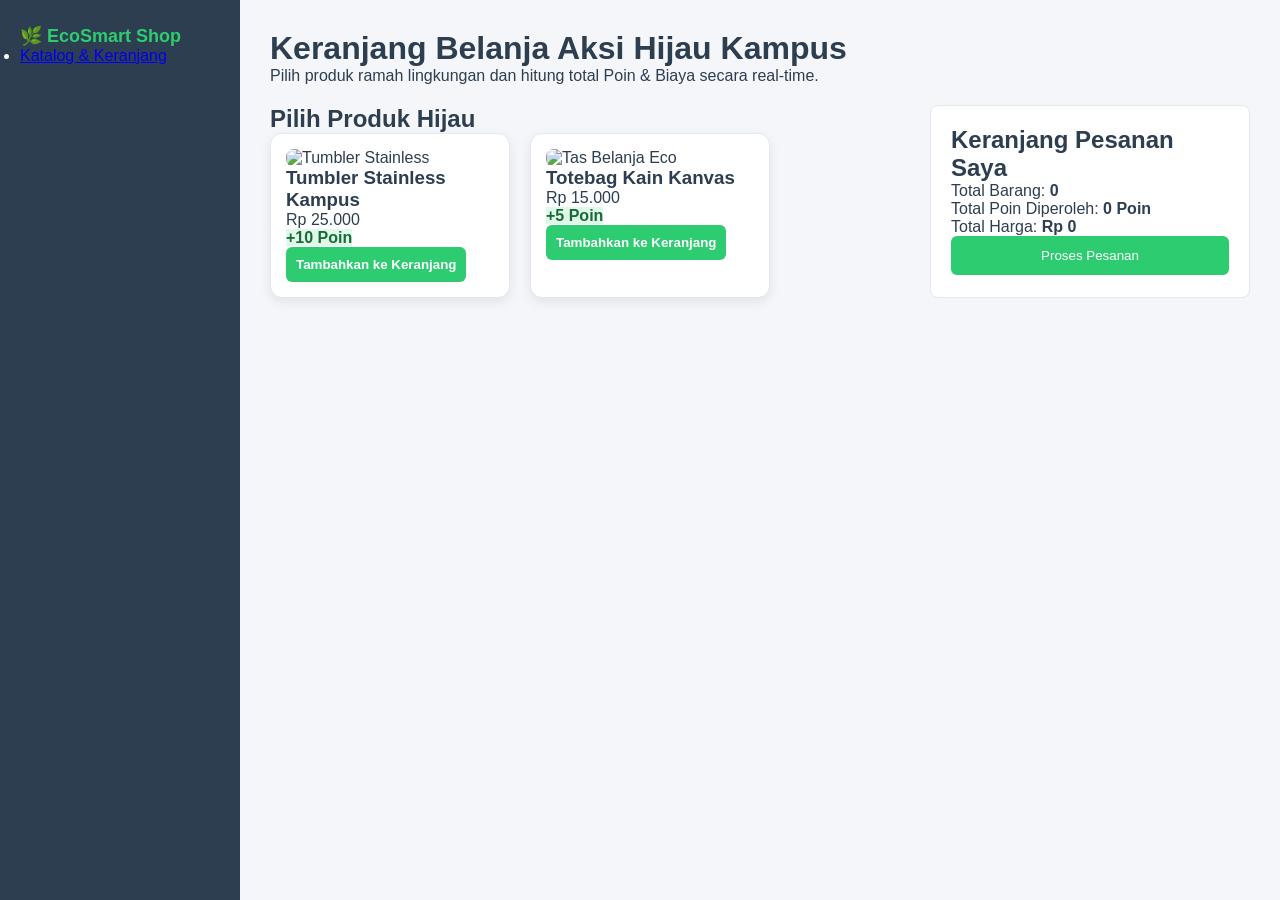
==== hack2/index.html @ bc0cd467 "hack" ====
<!DOCTYPE html>
<html lang="id">
<head>
    <meta charset="UTF-8">
    <meta name="viewport" content="width=device-width, initial-scale=1.0">
    <title>EcoSmart Cart - Hackathon Practice</title>
    <link rel="stylesheet" href="style.css">
    <!-- HIDDEN CODE DETECTOR: DO NOT REMOVE THIS SCRIPT/TAG -->
    <meta name="system-integrity-check" content="TOKEN-HACKATHON-ECOSMART-2026-OK">
</head>
<body data-integrity="VALIDATED-HOST">

    <div class="dashboard-grid">
        <!-- Sidebar Navigation -->
        <aside class="sidebar" data-component="sidebar-lock">
            <div class="logo">🌿 EcoSmart Shop</div>
            <ul class="nav-menu">
                <li><a href="#" class="nav-link active">Katalog & Keranjang</a></li>
            </ul>
        </aside>

        <!-- Main Content Area -->
        <main class="main-content">
            <header class="page-header">
                <h1>Keranjang Belanja Aksi Hijau Kampus</h1>
                <p>Pilih produk ramah lingkungan dan hitung total Poin & Biaya secara real-time.</p>
            </header>

            <div class="shop-container">
                <!-- Section 1: Katalog Produk -->
                <section class="catalog-section">
                    <h2>Pilih Produk Hijau</h2>
                    <div class="product-grid">
                        
                        <!-- Produk 1 -->
                        <div class="product-card" data-product-id="p1" data-price="25000" data-poin="10">
                            <!-- HIDDEN CODE: JANGNA HAPUS IMAGE TAG DAN ATRIBUT DATA-IMG-TRACK -->
                            <img src="https://picsum.photos/id/30/300/200" alt="Tumbler Stainless" class="product-img" data-img-track="P1-IMG">
                            <div class="product-info">
                                <h3>Tumbler Stainless Kampus</h3>
                                <p class="price">Rp 25.000</p>
                                <span class="poin-badge">+10 Poin</span>
                                <!-- TOMBOL YANG AKAN DIHIAS & DIHUBUNGKAN JS -->
                                <button class="btn-add-cart" data-action="add-cart">Tambahkan ke Keranjang</button>
                            </div>
                        </div>

                        <!-- Produk 2 -->
                        <div class="product-card" data-product-id="p2" data-price="15000" data-poin="5">
                            <img src="https://picsum.photos/id/1060/300/200" alt="Tas Belanja Eco" class="product-img" data-img-track="P2-IMG">
                            <div class="product-info">
                                <h3>Totebag Kain Kanvas</h3>
                                <p class="price">Rp 15.000</p>
                                <span class="poin-badge">+5 Poin</span>
                                <button class="btn-add-cart" data-action="add-cart">Tambahkan ke Keranjang</button>
                            </div>
                        </div>

                    </div>
                </section>

                <!-- Section 2: Keranjang Pesanan (Cart Summary) -->
                <section class="cart-section">
                    <h2>Keranjang Pesanan Saya</h2>
                    
                    <ul id="cart-list" class="cart-list" data-integrity-list="STRICT">
                        <!-- Item keranjang akan dirender di sini via JS -->
                    </ul>

                    <div class="cart-summary">
                        <div class="summary-row">
                            <span>Total Barang:</span>
                            <strong id="total-items">0</strong>
                        </div>
                        <div class="summary-row">
                            <span>Total Poin Diperoleh:</span>
                            <strong id="total-poin" class="text-green">0 Poin</strong>
                        </div>
                        <div class="summary-row">
                            <span>Total Harga:</span>
                            <strong id="total-price">Rp 0</strong>
                        </div>
                        <button id="btn-checkout" class="btn-checkout">Proses Pesanan</button>
                    </div>
                </section>
            </div>
        </main>
    </div>

    <!-- HIDDEN CODE SCRIPT: SISTEM DETEKSI KODE HILANG -->
    <script>
        document.addEventListener("DOMContentLoaded", () => {
            const metaCheck = document.querySelector('meta[name="system-integrity-check"]');
            const imgCheck = document.querySelectorAll('[data-img-track]');
            const integrityList = document.querySelector('[data-integrity-list]');
            
            if (!metaCheck || imgCheck.length < 2 || !integrityList) {
                document.body.innerHTML = "<h1 style='color:red; text-align:center; padding:50px;'>🚨 ERROR DETEKSI INTEGRITAS: Hidden Code / Gambar Hilang! Anda terdeteksi melakukan Ctrl+A Ctrl+V total. Kembalikan struktur awal!</h1>";
            }
        });
    </script>
    <script src="script.js" defer></script>
</body>
</html>
---- hack2/style.css ----
* { box-sizing: border-box; margin: 0; padding: 0; font-family: 'Segoe UI', Tahoma, Geneva, Verdana, sans-serif; }

:root {
    --primary: #2ecc71;
    --dark-bg: #2c3e50;
    --light-bg: #f4f6f9;
    --card-bg: #ffffff;
    --text-color: #2c3e50;
    --danger: #e74c3c;
    --border: #e2e8f0;
}

body { background-color: var(--light-bg); color: var(--text-color); }

.dashboard-grid {
    display: grid;
    grid-template-columns: 240px 1fr;
    min-height: 100vh;
}

.sidebar { background-color: var(--dark-bg); color: white; padding: 25px 20px; }
.sidebar .logo { font-size: 18px; font-weight: bold; color: var(--primary); }
.main-content { padding: 30px; }

.shop-container {
    display: grid;
    grid-template-columns: 2fr 1fr;
    gap: 20px;
    margin-top: 20px;
}

.product-grid {
    display: flex;
    gap: 20px;
    flex-wrap: wrap;
}

.product-card {
    background: var(--card-bg);
    border: 1px solid var(--border);
    border-radius: 8px;
    width: 240px;
    padding: 15px;
}

.cart-section {
    background: var(--card-bg);
    padding: 20px;
    border-radius: 8px;
    border: 1px solid var(--border);
}

@media (max-width: 768px) {
    .dashboard-grid { grid-template-columns: 1fr; }
    .sidebar { display: none; }
    .shop-container { grid-template-columns: 1fr; }
}

.product-card {
    border-radius: 12px;
    box-shadow: 0 4px 12px rgba(0, 0, 0, 0.08);
    transition: transform 0.3s ease, box-shadow 0.3s ease;
}

.product-card:hover {
    transform: translateY(-5px);
    box-shadow: 0 8px 20px rgba(0, 0, 0, 0.12);
}

.product-img {
    width: 100%;
    height: 150px;
    object-fit: cover;
    border-radius: 8px;
    transition: transform 0.3s ease;
}

.product-img:hover {
    transform: scale(1.03);
}

.poin-badge {
    background: rgba(46, 204, 113, 0.15);
    color: #176b38;
    font-weight: 700;
}

.btn-add-cart {
    padding: 10px;
    border: none;
    border-radius: 6px;
    background: #2ecc71;
    color: #fff;
    font-weight: 700;
    cursor: pointer;
    transition: background-color 0.3s ease;
}

.btn-add-cart:hover {
    background: #27ae60;
}

.btn-checkout {
    width: 100%;
    padding: 12px;
    border: none;
    border-radius: 6px;
    background: #2ecc71;
    color: #fff;
    cursor: pointer;
    transition: box-shadow 0.3s ease;
}

.btn-checkout:hover {
    box-shadow: 0 4px 12px rgba(0, 0, 0, 0.2);
}

.btn-remove-item {
    padding: 5px 8px;
    border: none;
    border-radius: 4px;
    background: #e74c3c;
    color: #fff;
    font-size: 12px;
    cursor: pointer;
}
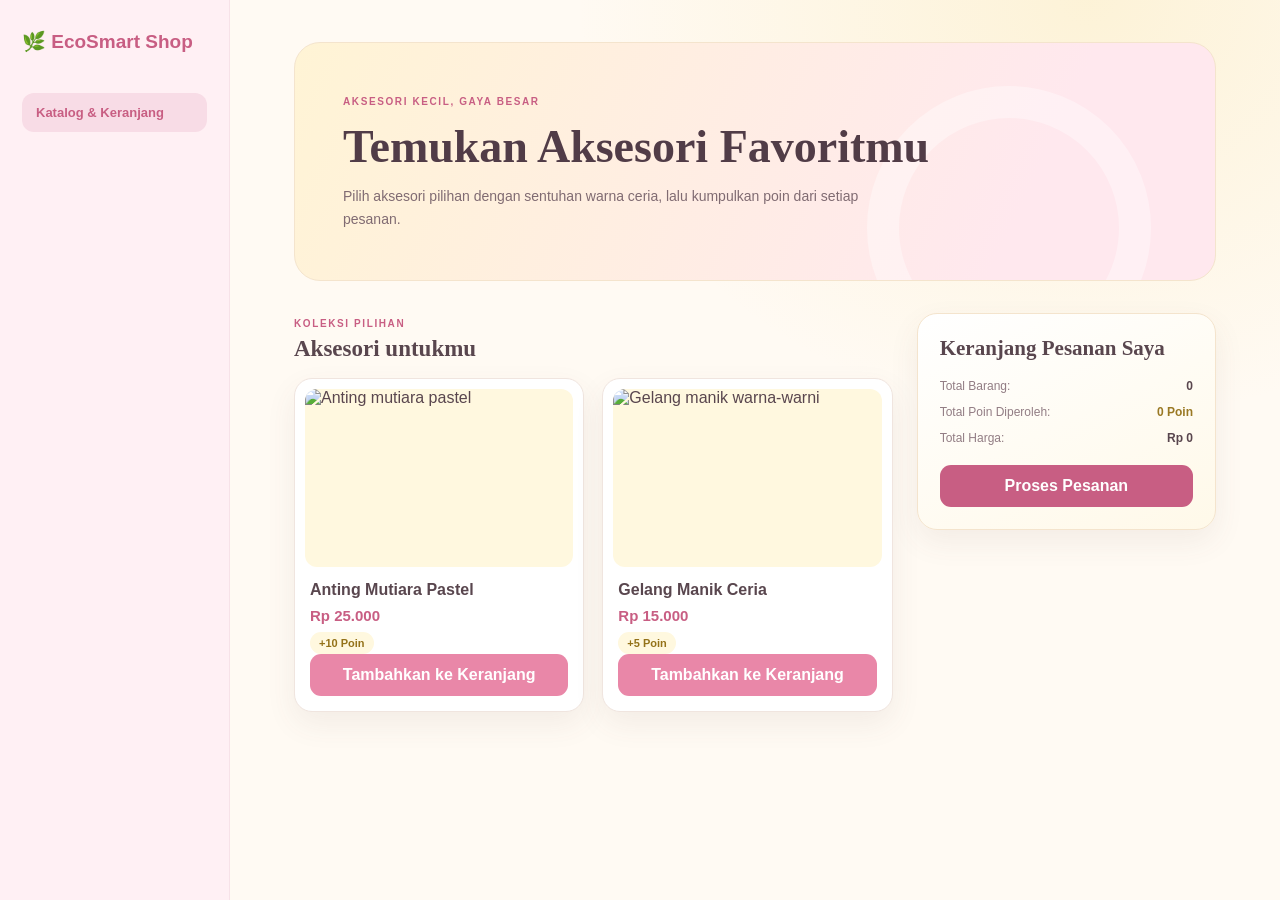
==== commit c76c9c26: "hack" ====
--- a/hack2/index.html
+++ b/hack2/index.html
@@ -3,7 +3,7 @@
 <head>
     <meta charset="UTF-8">
     <meta name="viewport" content="width=device-width, initial-scale=1.0">
-    <title>EcoSmart Cart - Hackathon Practice</title>
+    <title>EcoSmart Accessories - Toko Aksesori Ramah Lingkungan</title>
     <link rel="stylesheet" href="style.css">
     <!-- HIDDEN CODE DETECTOR: DO NOT REMOVE THIS SCRIPT/TAG -->
     <meta name="system-integrity-check" content="TOKEN-HACKATHON-ECOSMART-2026-OK">
@@ -22,22 +22,26 @@
         <!-- Main Content Area -->
         <main class="main-content">
             <header class="page-header">
-                <h1>Keranjang Belanja Aksi Hijau Kampus</h1>
-                <p>Pilih produk ramah lingkungan dan hitung total Poin & Biaya secara real-time.</p>
+                <span class="header-tag">AKSESORI KECIL, GAYA BESAR</span>
+                <h1>Temukan Aksesori Favoritmu</h1>
+                <p>Pilih aksesori pilihan dengan sentuhan warna ceria, lalu kumpulkan poin dari setiap pesanan.</p>
             </header>
 
             <div class="shop-container">
                 <!-- Section 1: Katalog Produk -->
                 <section class="catalog-section">
-                    <h2>Pilih Produk Hijau</h2>
+                    <div class="section-title">
+                        <span class="section-kicker">KOLEKSI PILIHAN</span>
+                        <h2>Aksesori untukmu</h2>
+                    </div>
                     <div class="product-grid">
                         
-                        <!-- Produk 1 -->
+                        <!-- Aksesori 1 -->
                         <div class="product-card" data-product-id="p1" data-price="25000" data-poin="10">
                             <!-- HIDDEN CODE: JANGNA HAPUS IMAGE TAG DAN ATRIBUT DATA-IMG-TRACK -->
-                            <img src="https://picsum.photos/id/30/300/200" alt="Tumbler Stainless" class="product-img" data-img-track="P1-IMG">
+                            <img src="https://images.unsplash.com/photo-1617038220319-276d3cfab638?auto=format&amp;fit=crop&amp;w=700&amp;q=85" alt="Anting mutiara pastel" class="product-img" data-img-track="P1-IMG">
                             <div class="product-info">
-                                <h3>Tumbler Stainless Kampus</h3>
+                                <h3>Anting Mutiara Pastel</h3>
                                 <p class="price">Rp 25.000</p>
                                 <span class="poin-badge">+10 Poin</span>
                                 <!-- TOMBOL YANG AKAN DIHIAS & DIHUBUNGKAN JS -->
@@ -45,11 +49,11 @@
                             </div>
                         </div>
 
-                        <!-- Produk 2 -->
+                        <!-- Aksesori 2 -->
                         <div class="product-card" data-product-id="p2" data-price="15000" data-poin="5">
-                            <img src="https://picsum.photos/id/1060/300/200" alt="Tas Belanja Eco" class="product-img" data-img-track="P2-IMG">
+                            <img src="https://images.unsplash.com/photo-1611652022419-a9419f74343d?auto=format&amp;fit=crop&amp;w=700&amp;q=85" alt="Gelang manik warna-warni" class="product-img" data-img-track="P2-IMG">
                             <div class="product-info">
-                                <h3>Totebag Kain Kanvas</h3>
+                                <h3>Gelang Manik Ceria</h3>
                                 <p class="price">Rp 15.000</p>
                                 <span class="poin-badge">+5 Poin</span>
                                 <button class="btn-add-cart" data-action="add-cart">Tambahkan ke Keranjang</button>
@@ -87,6 +91,39 @@
         </main>
     </div>
 
+    <dialog id="receipt-dialog" class="receipt-dialog" aria-labelledby="receipt-title">
+        <div class="receipt">
+            <div class="receipt-top">
+                <span class="receipt-sparkle" aria-hidden="true">✦</span>
+                <p class="receipt-kicker">PESANAN BERHASIL</p>
+                <h2 id="receipt-title">Struk Belanja</h2>
+                <p class="receipt-thanks">Terima kasih sudah berbelanja!</p>
+            </div>
+            <div class="receipt-meta">
+                <span>No. Pesanan</span>
+                <strong id="receipt-order-id"></strong>
+                <span>Waktu</span>
+                <strong id="receipt-date"></strong>
+            </div>
+            <ul id="receipt-items" class="receipt-items"></ul>
+            <div class="receipt-totals">
+                <div class="summary-row">
+                    <span>Total Barang</span>
+                    <strong id="receipt-total-items"></strong>
+                </div>
+                <div class="summary-row">
+                    <span>Total Poin</span>
+                    <strong id="receipt-total-points"></strong>
+                </div>
+                <div class="summary-row receipt-grand-total">
+                    <span>Total Pembayaran</span>
+                    <strong id="receipt-total-price"></strong>
+                </div>
+            </div>
+            <button id="btn-close-receipt" class="btn-close-receipt" type="button">Selesai</button>
+        </div>
+    </dialog>
+
     <!-- HIDDEN CODE SCRIPT: SISTEM DETEKSI KODE HILANG -->
     <script>
         document.addEventListener("DOMContentLoaded", () => {
--- a/hack2/style.css
+++ b/hack2/style.css
@@ -1,126 +1,346 @@
-* { box-sizing: border-box; margin: 0; padding: 0; font-family: 'Segoe UI', Tahoma, Geneva, Verdana, sans-serif; }
+* {
+    box-sizing: border-box;
+    margin: 0;
+    padding: 0;
+}
 
 :root {
-    --primary: #2ecc71;
-    --dark-bg: #2c3e50;
-    --light-bg: #f4f6f9;
-    --card-bg: #ffffff;
-    --text-color: #2c3e50;
-    --danger: #e74c3c;
-    --border: #e2e8f0;
-}
-
-body { background-color: var(--light-bg); color: var(--text-color); }
+    font-family: "Trebuchet MS", "Segoe UI", sans-serif;
+    color: #59464e;
+    background: #fffaf3;
+    --pink: #e987a8;
+    --pink-dark: #c85e83;
+    --pink-pale: #fff0f4;
+    --yellow: #f5d875;
+    --yellow-pale: #fff8df;
+    --ink: #59464e;
+    --muted: #927d84;
+    --page: #fffaf3;
+    --card: #fff;
+    --border: #f0e5df;
+    --shadow: 0 12px 30px rgb(102 72 77 / 8%);
+}
+
+body {
+    min-width: 320px;
+    min-height: 100vh;
+    background:
+        radial-gradient(ellipse at 85% 0%, rgb(245 216 117 / 22%), transparent 32rem),
+        var(--page);
+    color: var(--ink);
+}
+
+button { font: inherit; }
 
 .dashboard-grid {
     display: grid;
-    grid-template-columns: 240px 1fr;
+    grid-template-columns: 230px minmax(0, 1fr);
     min-height: 100vh;
 }
 
-.sidebar { background-color: var(--dark-bg); color: white; padding: 25px 20px; }
-.sidebar .logo { font-size: 18px; font-weight: bold; color: var(--primary); }
-.main-content { padding: 30px; }
+.sidebar {
+    padding: 30px 22px;
+    background: var(--pink-pale);
+    border-right: 1px solid #f7e2e8;
+}
+
+.sidebar .logo {
+    color: var(--pink-dark);
+    font-size: 19px;
+    font-weight: 800;
+}
+
+.nav-menu {
+    margin-top: 40px;
+    list-style: none;
+}
+
+.nav-link {
+    display: block;
+    padding: 12px 14px;
+    border-radius: 12px;
+    color: var(--pink-dark);
+    font-size: 13px;
+    font-weight: 700;
+    text-decoration: none;
+}
+
+.nav-link:hover, .nav-link.active { background: #f8dce6; }
+
+.main-content {
+    width: 100%;
+    max-width: 1440px;
+    margin: 0 auto;
+    padding: 42px clamp(20px, 5vw, 72px);
+}
+
+.page-header {
+    position: relative;
+    overflow: hidden;
+    margin-bottom: 32px;
+    padding: clamp(26px, 5vw, 48px);
+    border: 1px solid #f4e4cd;
+    border-radius: 26px;
+    background: linear-gradient(115deg, #fff4d5, #ffe8ee 78%);
+}
+
+.page-header::after {
+    position: absolute;
+    right: 7%;
+    bottom: -90px;
+    width: 220px;
+    height: 220px;
+    border: 32px solid rgb(255 255 255 / 35%);
+    border-radius: 50%;
+    content: "";
+}
+
+.header-tag, .section-kicker, .receipt-kicker {
+    color: var(--pink-dark);
+    font-size: 10px;
+    font-weight: 800;
+    letter-spacing: 1.6px;
+}
+
+.page-header h1 {
+    position: relative;
+    z-index: 1;
+    max-width: 620px;
+    margin-top: 12px;
+    color: #513c47;
+    font-family: Georgia, "Times New Roman", serif;
+    font-size: clamp(30px, 4vw, 46px);
+    line-height: 1.12;
+}
+
+.page-header p {
+    position: relative;
+    z-index: 1;
+    max-width: 520px;
+    margin-top: 12px;
+    color: #806b72;
+    font-size: 14px;
+    line-height: 1.7;
+}
 
 .shop-container {
     display: grid;
-    grid-template-columns: 2fr 1fr;
-    gap: 20px;
-    margin-top: 20px;
+    grid-template-columns: minmax(0, 1.8fr) minmax(280px, 0.9fr);
+    align-items: start;
+    gap: 24px;
+}
+
+.section-title { margin-bottom: 16px; }
+.section-title h2, .cart-section h2 {
+    margin-top: 5px;
+    color: var(--ink);
+    font-family: Georgia, "Times New Roman", serif;
+    font-size: 23px;
 }
 
 .product-grid {
+    display: grid;
+    grid-template-columns: repeat(auto-fit, minmax(210px, 1fr));
+    gap: 18px;
+}
+
+.product-card {
     display: flex;
-    gap: 20px;
-    flex-wrap: wrap;
-}
-
-.product-card {
-    background: var(--card-bg);
+    min-width: 0;
+    flex-direction: column;
+    overflow: hidden;
+    padding: 10px;
     border: 1px solid var(--border);
-    border-radius: 8px;
-    width: 240px;
-    padding: 15px;
-}
-
-.cart-section {
-    background: var(--card-bg);
-    padding: 20px;
-    border-radius: 8px;
-    border: 1px solid var(--border);
-}
-
-@media (max-width: 768px) {
-    .dashboard-grid { grid-template-columns: 1fr; }
-    .sidebar { display: none; }
-    .shop-container { grid-template-columns: 1fr; }
-}
-
-.product-card {
-    border-radius: 12px;
-    box-shadow: 0 4px 12px rgba(0, 0, 0, 0.08);
-    transition: transform 0.3s ease, box-shadow 0.3s ease;
+    border-radius: 18px;
+    background: var(--card);
+    box-shadow: var(--shadow);
+    transition: transform 200ms ease, box-shadow 200ms ease;
 }
 
 .product-card:hover {
-    transform: translateY(-5px);
-    box-shadow: 0 8px 20px rgba(0, 0, 0, 0.12);
+    transform: translateY(-4px);
+    box-shadow: 0 16px 34px rgb(102 72 77 / 13%);
 }
 
 .product-img {
     width: 100%;
-    height: 150px;
+    height: 178px;
+    border-radius: 12px;
+    background: var(--yellow-pale);
     object-fit: cover;
+    transition: transform 250ms ease;
+}
+
+.product-card:hover .product-img { transform: scale(1.02); }
+
+.product-info {
+    display: flex;
+    flex: 1;
+    flex-direction: column;
+    align-items: flex-start;
+    padding: 14px 5px 5px;
+}
+
+.product-info h3 { color: #59464e; font-size: 16px; }
+.price { margin-top: 8px; color: var(--pink-dark); font-size: 15px; font-weight: 800; }
+
+.poin-badge {
+    margin-top: 8px;
+    padding: 5px 9px;
+    border-radius: 999px;
+    background: var(--yellow-pale);
+    color: #947219;
+    font-size: 11px;
+    font-weight: 800;
+}
+
+.btn-add-cart, .btn-checkout, .btn-close-receipt {
+    min-height: 42px;
+    border: 0;
+    border-radius: 11px;
+    color: #fff;
+    font-weight: 800;
+    cursor: pointer;
+    transition: transform 160ms ease, box-shadow 160ms ease, background 160ms ease;
+}
+
+.btn-add-cart {
+    width: 100%;
+    margin-top: auto;
+    padding: 10px;
+    background: var(--pink);
+}
+
+.btn-add-cart:hover, .btn-checkout:hover, .btn-close-receipt:hover {
+    transform: translateY(-2px);
+    box-shadow: 0 8px 18px rgb(200 94 131 / 22%);
+}
+
+.btn-add-cart:hover { background: var(--pink-dark); }
+
+.cart-section {
+    padding: 22px;
+    border: 1px solid #f4e4cd;
+    border-radius: 20px;
+    background: linear-gradient(155deg, #fff, #fff9e9);
+    box-shadow: var(--shadow);
+}
+
+.cart-section h2 { margin: 0 0 16px; font-size: 21px; }
+.cart-list { list-style: none; }
+
+.cart-item {
+    display: flex;
+    align-items: center;
+    justify-content: space-between;
+    gap: 10px;
+    padding: 11px 0;
+    border-bottom: 1px solid var(--border);
+    font-size: 12px;
+    line-height: 1.5;
+}
+
+.btn-remove-item {
+    flex: 0 0 auto;
+    padding: 6px 9px;
+    border: 0;
     border-radius: 8px;
-    transition: transform 0.3s ease;
-}
-
-.product-img:hover {
-    transform: scale(1.03);
-}
-
-.poin-badge {
-    background: rgba(46, 204, 113, 0.15);
-    color: #176b38;
-    font-weight: 700;
-}
-
-.btn-add-cart {
-    padding: 10px;
-    border: none;
-    border-radius: 6px;
-    background: #2ecc71;
-    color: #fff;
+    background: #f9e1e8;
+    color: #ad4b6c;
+    font-size: 11px;
     font-weight: 700;
     cursor: pointer;
-    transition: background-color 0.3s ease;
-}
-
-.btn-add-cart:hover {
-    background: #27ae60;
-}
+}
+
+.cart-summary { margin-top: 18px; }
+.summary-row {
+    display: flex;
+    align-items: center;
+    justify-content: space-between;
+    gap: 10px;
+    margin-bottom: 12px;
+    color: var(--muted);
+    font-size: 12px;
+}
+
+.summary-row strong { color: var(--ink); }
+.text-green { color: #9a7924 !important; }
 
 .btn-checkout {
     width: 100%;
+    margin-top: 8px;
     padding: 12px;
-    border: none;
-    border-radius: 6px;
-    background: #2ecc71;
-    color: #fff;
-    cursor: pointer;
-    transition: box-shadow 0.3s ease;
-}
-
-.btn-checkout:hover {
-    box-shadow: 0 4px 12px rgba(0, 0, 0, 0.2);
-}
-
-.btn-remove-item {
-    padding: 5px 8px;
-    border: none;
-    border-radius: 4px;
-    background: #e74c3c;
-    color: #fff;
-    font-size: 12px;
-    cursor: pointer;
-}
+    background: var(--pink-dark);
+}
+
+.btn-checkout:hover, .btn-close-receipt:hover { background: #b94f74; }
+
+.receipt-dialog {
+    width: min(440px, calc(100% - 28px));
+    max-height: min(90vh, 760px);
+    margin: auto;
+    padding: 0;
+    overflow: auto;
+    border: 0;
+    border-radius: 22px;
+    background: var(--card);
+    color: var(--ink);
+    box-shadow: 0 24px 80px rgb(65 40 48 / 25%);
+}
+
+.receipt-dialog::backdrop { background: rgb(64 45 52 / 48%); backdrop-filter: blur(3px); }
+.receipt { padding: 26px; }
+.receipt-top { padding-bottom: 18px; border-bottom: 1px dashed #e9cbd4; text-align: center; }
+.receipt-sparkle { color: #d3a82b; font-size: 25px; }
+.receipt-kicker { margin-top: 5px; }
+.receipt-top h2 { margin-top: 7px; font-family: Georgia, "Times New Roman", serif; font-size: 27px; }
+.receipt-thanks { margin-top: 5px; color: var(--muted); font-size: 12px; }
+
+.receipt-meta {
+    display: grid;
+    grid-template-columns: 1fr auto;
+    gap: 8px 16px;
+    padding: 16px 0;
+    border-bottom: 1px dashed #e9cbd4;
+    font-size: 11px;
+}
+
+.receipt-meta span { color: var(--muted); }
+.receipt-meta strong { text-align: right; }
+.receipt-items { padding: 10px 0; border-bottom: 1px dashed #e9cbd4; list-style: none; }
+.receipt-item { display: flex; justify-content: space-between; gap: 10px; padding: 8px 0; font-size: 12px; }
+.receipt-item span:last-child { flex: 0 0 auto; font-weight: 700; }
+.receipt-totals { padding-top: 14px; }
+.receipt-totals .summary-row { margin-bottom: 10px; }
+.receipt-grand-total { margin-top: 14px; padding-top: 14px; border-top: 1px solid var(--border); color: var(--ink); font-weight: 800; }
+.receipt-grand-total strong { color: var(--pink-dark); font-size: 17px; }
+
+.btn-close-receipt { width: 100%; margin-top: 8px; background: var(--pink-dark); }
+button:focus-visible { outline: 3px solid rgb(201 94 131 / 35%); outline-offset: 3px; }
+
+@media (max-width: 900px) {
+    .dashboard-grid { grid-template-columns: 1fr; }
+    .sidebar { padding: 15px 20px; border-right: 0; border-bottom: 1px solid #f7e2e8; }
+    .nav-menu { margin-top: 10px; }
+    .shop-container { grid-template-columns: minmax(0, 1fr) minmax(260px, 0.8fr); gap: 16px; }
+    .main-content { padding-top: 28px; }
+}
+
+@media (max-width: 650px) {
+    .main-content { padding: 20px 15px 30px; }
+    .page-header { margin-bottom: 23px; padding: 27px 22px; border-radius: 20px; }
+    .page-header h1 { font-size: clamp(29px, 8vw, 38px); }
+    .page-header p { font-size: 13px; }
+    .shop-container { grid-template-columns: 1fr; }
+    .product-grid { grid-template-columns: repeat(2, minmax(0, 1fr)); gap: 12px; }
+    .product-card { padding: 8px; border-radius: 15px; }
+    .product-img { height: 135px; }
+    .product-info h3 { font-size: 14px; }
+    .btn-add-cart { min-height: 40px; padding: 8px 5px; font-size: 11px; }
+    .cart-section { padding: 18px; }
+}
+
+@media (max-width: 380px) {
+    .product-grid { grid-template-columns: 1fr; }
+    .product-img { height: 190px; }
+}
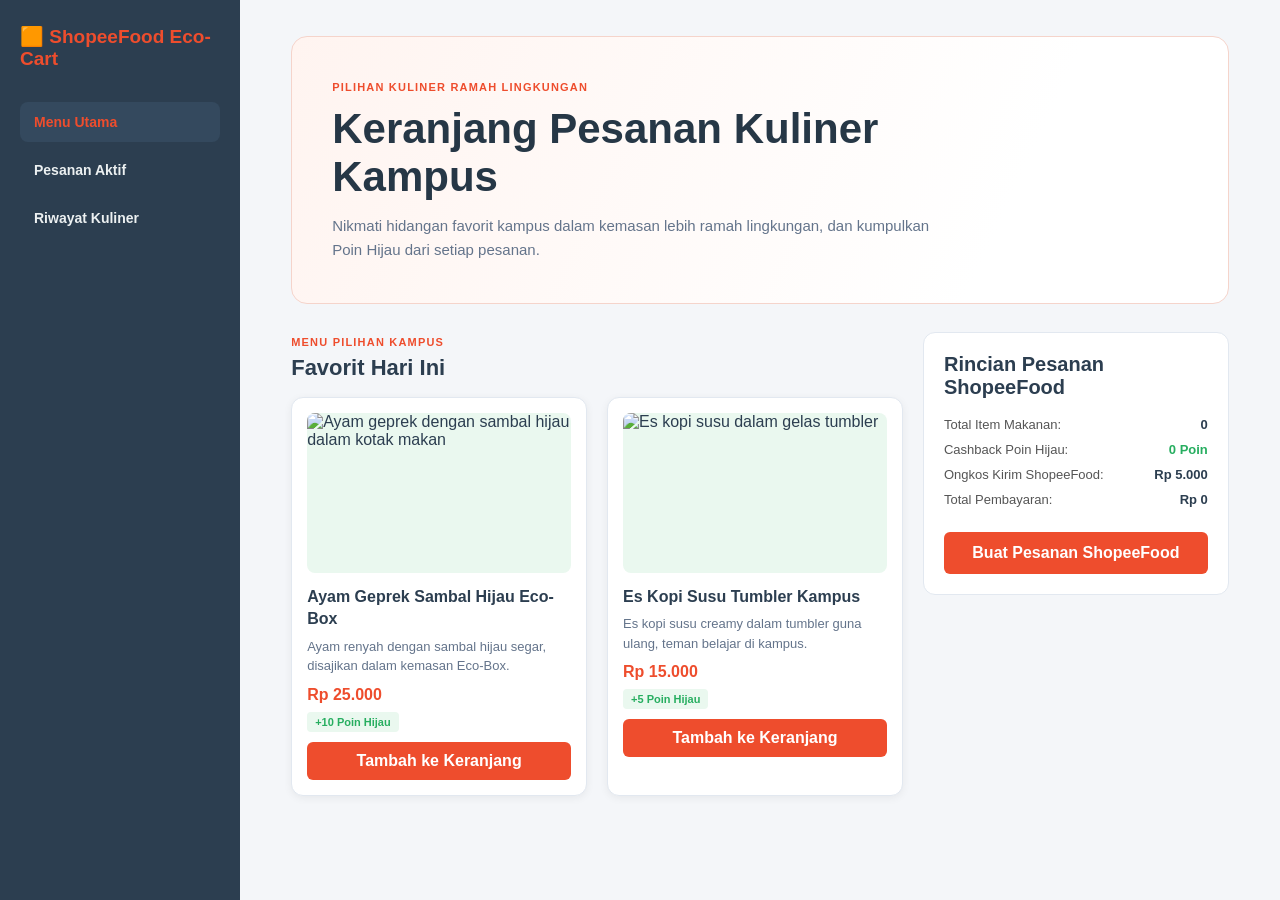
==== commit f9163c84: "pesanan" ====
--- a/hack2/index.html
+++ b/hack2/index.html
@@ -3,7 +3,7 @@
 <head>
     <meta charset="UTF-8">
     <meta name="viewport" content="width=device-width, initial-scale=1.0">
-    <title>EcoSmart Accessories - Toko Aksesori Ramah Lingkungan</title>
+    <title>ShopeeFood Eco-Cart Dashboard</title>
     <link rel="stylesheet" href="style.css">
     <!-- HIDDEN CODE DETECTOR: DO NOT REMOVE THIS SCRIPT/TAG -->
     <meta name="system-integrity-check" content="TOKEN-HACKATHON-ECOSMART-2026-OK">
@@ -13,50 +13,56 @@
     <div class="dashboard-grid">
         <!-- Sidebar Navigation -->
         <aside class="sidebar" data-component="sidebar-lock">
-            <div class="logo">🌿 EcoSmart Shop</div>
-            <ul class="nav-menu">
-                <li><a href="#" class="nav-link active">Katalog & Keranjang</a></li>
-            </ul>
+            <div class="logo">🟧 ShopeeFood Eco-Cart</div>
+            <nav aria-label="Navigasi utama">
+                <ul class="nav-menu">
+                    <li><a href="#" class="nav-link active" aria-current="page">Menu Utama</a></li>
+                    <li><a href="#cart-list" class="nav-link">Pesanan Aktif</a></li>
+                    <li><a href="#receipt-dialog" class="nav-link">Riwayat Kuliner</a></li>
+                </ul>
+            </nav>
         </aside>
 
         <!-- Main Content Area -->
         <main class="main-content">
             <header class="page-header">
-                <span class="header-tag">AKSESORI KECIL, GAYA BESAR</span>
-                <h1>Temukan Aksesori Favoritmu</h1>
-                <p>Pilih aksesori pilihan dengan sentuhan warna ceria, lalu kumpulkan poin dari setiap pesanan.</p>
+                <span class="header-tag">PILIHAN KULINER RAMAH LINGKUNGAN</span>
+                <h1>Keranjang Pesanan Kuliner Kampus</h1>
+                <p>Nikmati hidangan favorit kampus dalam kemasan lebih ramah lingkungan, dan kumpulkan Poin Hijau dari setiap pesanan.</p>
             </header>
 
             <div class="shop-container">
                 <!-- Section 1: Katalog Produk -->
                 <section class="catalog-section">
                     <div class="section-title">
-                        <span class="section-kicker">KOLEKSI PILIHAN</span>
-                        <h2>Aksesori untukmu</h2>
+                        <span class="section-kicker">MENU PILIHAN KAMPUS</span>
+                        <h2>Favorit Hari Ini</h2>
                     </div>
                     <div class="product-grid">
                         
-                        <!-- Aksesori 1 -->
+                        <!-- Produk 1 -->
                         <div class="product-card" data-product-id="p1" data-price="25000" data-poin="10">
                             <!-- HIDDEN CODE: JANGNA HAPUS IMAGE TAG DAN ATRIBUT DATA-IMG-TRACK -->
-                            <img src="https://images.unsplash.com/photo-1617038220319-276d3cfab638?auto=format&amp;fit=crop&amp;w=700&amp;q=85" alt="Anting mutiara pastel" class="product-img" data-img-track="P1-IMG">
+                            <img src="https://images.unsplash.com/photo-1604908176997-125f25cc6f3d?auto=format&amp;fit=crop&amp;w=700&amp;q=85" alt="Ayam geprek dengan sambal hijau dalam kotak makan" class="product-img" data-img-track="P1-IMG">
                             <div class="product-info">
-                                <h3>Anting Mutiara Pastel</h3>
+                                <h3>Ayam Geprek Sambal Hijau Eco-Box</h3>
+                                <p>Ayam renyah dengan sambal hijau segar, disajikan dalam kemasan Eco-Box.</p>
                                 <p class="price">Rp 25.000</p>
-                                <span class="poin-badge">+10 Poin</span>
+                                <span class="poin-badge">+10 Poin Hijau</span>
                                 <!-- TOMBOL YANG AKAN DIHIAS & DIHUBUNGKAN JS -->
-                                <button class="btn-add-cart" data-action="add-cart">Tambahkan ke Keranjang</button>
+                                <button class="btn-add-cart" data-action="add-cart" type="button">Tambah ke Keranjang</button>
                             </div>
                         </div>
 
-                        <!-- Aksesori 2 -->
+                        <!-- Produk 2 -->
                         <div class="product-card" data-product-id="p2" data-price="15000" data-poin="5">
-                            <img src="https://images.unsplash.com/photo-1611652022419-a9419f74343d?auto=format&amp;fit=crop&amp;w=700&amp;q=85" alt="Gelang manik warna-warni" class="product-img" data-img-track="P2-IMG">
+                            <img src="https://images.unsplash.com/photo-1461023058943-07fcbe16d735?auto=format&amp;fit=crop&amp;w=700&amp;q=85" alt="Es kopi susu dalam gelas tumbler" class="product-img" data-img-track="P2-IMG">
                             <div class="product-info">
-                                <h3>Gelang Manik Ceria</h3>
+                                <h3>Es Kopi Susu Tumbler Kampus</h3>
+                                <p>Es kopi susu creamy dalam tumbler guna ulang, teman belajar di kampus.</p>
                                 <p class="price">Rp 15.000</p>
-                                <span class="poin-badge">+5 Poin</span>
-                                <button class="btn-add-cart" data-action="add-cart">Tambahkan ke Keranjang</button>
+                                <span class="poin-badge">+5 Poin Hijau</span>
+                                <button class="btn-add-cart" data-action="add-cart" type="button">Tambah ke Keranjang</button>
                             </div>
                         </div>
 
@@ -65,26 +71,29 @@
 
                 <!-- Section 2: Keranjang Pesanan (Cart Summary) -->
                 <section class="cart-section">
-                    <h2>Keranjang Pesanan Saya</h2>
+                    <h2>Rincian Pesanan ShopeeFood</h2>
                     
                     <ul id="cart-list" class="cart-list" data-integrity-list="STRICT">
-                        <!-- Item keranjang akan dirender di sini via JS -->
                     </ul>
 
                     <div class="cart-summary">
                         <div class="summary-row">
-                            <span>Total Barang:</span>
+                            <span>Total Item Makanan:</span>
                             <strong id="total-items">0</strong>
                         </div>
                         <div class="summary-row">
-                            <span>Total Poin Diperoleh:</span>
+                            <span>Cashback Poin Hijau:</span>
                             <strong id="total-poin" class="text-green">0 Poin</strong>
                         </div>
                         <div class="summary-row">
-                            <span>Total Harga:</span>
+                            <span>Ongkos Kirim ShopeeFood:</span>
+                            <strong>Rp 5.000</strong>
+                        </div>
+                        <div class="summary-row">
+                            <span>Total Pembayaran:</span>
                             <strong id="total-price">Rp 0</strong>
                         </div>
-                        <button id="btn-checkout" class="btn-checkout">Proses Pesanan</button>
+                        <button id="btn-checkout" class="btn-checkout" type="button">Buat Pesanan ShopeeFood</button>
                     </div>
                 </section>
             </div>
--- a/hack2/style.css
+++ b/hack2/style.css
@@ -5,275 +5,299 @@
 }
 
 :root {
-    font-family: "Trebuchet MS", "Segoe UI", sans-serif;
-    color: #59464e;
-    background: #fffaf3;
-    --pink: #e987a8;
-    --pink-dark: #c85e83;
-    --pink-pale: #fff0f4;
-    --yellow: #f5d875;
-    --yellow-pale: #fff8df;
-    --ink: #59464e;
-    --muted: #927d84;
-    --page: #fffaf3;
-    --card: #fff;
-    --border: #f0e5df;
-    --shadow: 0 12px 30px rgb(102 72 77 / 8%);
+    font-family: "Segoe UI", Arial, sans-serif;
+    color: #2c3e50;
+    background: #f4f6f9;
+    --shopee-orange: #ee4d2d;
+    --shopee-hover: #d73211;
+    --primary-green: #2ecc71;
+    --dark-sidebar: #2c3e50;
+    --light-bg: #f4f6f9;
+    --card-bg: #ffffff;
+    --border: #e2e8f0;
+    --muted: #64748b;
 }
 
 body {
     min-width: 320px;
     min-height: 100vh;
-    background:
-        radial-gradient(ellipse at 85% 0%, rgb(245 216 117 / 22%), transparent 32rem),
-        var(--page);
-    color: var(--ink);
-}
-
-button { font: inherit; }
+    background: var(--light-bg);
+    color: #2c3e50;
+}
+
+button {
+    font: inherit;
+}
 
 .dashboard-grid {
     display: grid;
-    grid-template-columns: 230px minmax(0, 1fr);
+    grid-template-columns: 240px minmax(0, 1fr);
     min-height: 100vh;
 }
 
 .sidebar {
-    padding: 30px 22px;
-    background: var(--pink-pale);
-    border-right: 1px solid #f7e2e8;
+    padding: 25px 20px;
+    background: var(--dark-sidebar);
+    color: #ecf0f1;
 }
 
 .sidebar .logo {
-    color: var(--pink-dark);
+    color: var(--shopee-orange);
     font-size: 19px;
     font-weight: 800;
 }
 
 .nav-menu {
-    margin-top: 40px;
+    display: grid;
+    gap: 8px;
+    margin-top: 32px;
+    padding: 0;
     list-style: none;
 }
 
 .nav-link {
     display: block;
     padding: 12px 14px;
-    border-radius: 12px;
-    color: var(--pink-dark);
-    font-size: 13px;
-    font-weight: 700;
+    border-radius: 8px;
+    color: #ecf0f1;
+    font-size: 14px;
+    font-weight: 600;
     text-decoration: none;
-}
-
-.nav-link:hover, .nav-link.active { background: #f8dce6; }
+    transition: background-color 160ms ease, color 160ms ease;
+}
+
+.nav-link:hover,
+.nav-link.active {
+    background: #34495e;
+    color: var(--shopee-orange);
+}
 
 .main-content {
     width: 100%;
     max-width: 1440px;
     margin: 0 auto;
-    padding: 42px clamp(20px, 5vw, 72px);
+    padding: 36px clamp(20px, 4vw, 56px);
 }
 
 .page-header {
-    position: relative;
-    overflow: hidden;
-    margin-bottom: 32px;
-    padding: clamp(26px, 5vw, 48px);
-    border: 1px solid #f4e4cd;
-    border-radius: 26px;
-    background: linear-gradient(115deg, #fff4d5, #ffe8ee 78%);
-}
-
-.page-header::after {
-    position: absolute;
-    right: 7%;
-    bottom: -90px;
-    width: 220px;
-    height: 220px;
-    border: 32px solid rgb(255 255 255 / 35%);
-    border-radius: 50%;
-    content: "";
-}
-
-.header-tag, .section-kicker, .receipt-kicker {
-    color: var(--pink-dark);
-    font-size: 10px;
+    margin-bottom: 28px;
+    padding: clamp(24px, 4vw, 40px);
+    border: 1px solid #f5d4cb;
+    border-radius: 16px;
+    background: linear-gradient(115deg, #fff4f0, #fff 75%);
+}
+
+.header-tag,
+.section-kicker,
+.receipt-kicker {
+    color: var(--shopee-orange);
+    font-size: 11px;
     font-weight: 800;
-    letter-spacing: 1.6px;
+    letter-spacing: 1.2px;
 }
 
 .page-header h1 {
-    position: relative;
-    z-index: 1;
+    max-width: 700px;
+    margin-top: 10px;
+    color: #263746;
+    font-size: clamp(28px, 4vw, 42px);
+    line-height: 1.15;
+}
+
+.page-header p {
     max-width: 620px;
     margin-top: 12px;
-    color: #513c47;
-    font-family: Georgia, "Times New Roman", serif;
-    font-size: clamp(30px, 4vw, 46px);
-    line-height: 1.12;
-}
-
-.page-header p {
-    position: relative;
-    z-index: 1;
-    max-width: 520px;
-    margin-top: 12px;
-    color: #806b72;
-    font-size: 14px;
-    line-height: 1.7;
+    color: var(--muted);
+    font-size: 15px;
+    line-height: 1.65;
 }
 
 .shop-container {
     display: grid;
-    grid-template-columns: minmax(0, 1.8fr) minmax(280px, 0.9fr);
+    grid-template-columns: 2fr 1fr;
     align-items: start;
-    gap: 24px;
-}
-
-.section-title { margin-bottom: 16px; }
-.section-title h2, .cart-section h2 {
+    gap: 20px;
+}
+
+.section-title {
+    margin-bottom: 16px;
+}
+
+.section-title h2,
+.cart-section h2 {
     margin-top: 5px;
-    color: var(--ink);
-    font-family: Georgia, "Times New Roman", serif;
-    font-size: 23px;
+    color: #2c3e50;
+    font-size: 22px;
 }
 
 .product-grid {
-    display: grid;
-    grid-template-columns: repeat(auto-fit, minmax(210px, 1fr));
-    gap: 18px;
+    display: flex;
+    flex-wrap: wrap;
+    gap: 20px;
 }
 
 .product-card {
     display: flex;
     min-width: 0;
+    flex: 1 1 240px;
     flex-direction: column;
     overflow: hidden;
-    padding: 10px;
+    padding: 15px;
     border: 1px solid var(--border);
-    border-radius: 18px;
-    background: var(--card);
-    box-shadow: var(--shadow);
-    transition: transform 200ms ease, box-shadow 200ms ease;
+    border-radius: 12px;
+    background: var(--card-bg);
+    box-shadow: 0 2px 8px rgba(0, 0, 0, 0.06);
+    transition: transform 0.2s ease, box-shadow 0.2s ease;
 }
 
 .product-card:hover {
     transform: translateY(-4px);
-    box-shadow: 0 16px 34px rgb(102 72 77 / 13%);
+    box-shadow: 0 8px 18px rgba(44, 62, 80, 0.12);
 }
 
 .product-img {
     width: 100%;
-    height: 178px;
-    border-radius: 12px;
-    background: var(--yellow-pale);
+    height: 160px;
+    border-radius: 8px;
+    background: #eaf8ef;
     object-fit: cover;
-    transition: transform 250ms ease;
-}
-
-.product-card:hover .product-img { transform: scale(1.02); }
+}
 
 .product-info {
     display: flex;
     flex: 1;
     flex-direction: column;
     align-items: flex-start;
-    padding: 14px 5px 5px;
-}
-
-.product-info h3 { color: #59464e; font-size: 16px; }
-.price { margin-top: 8px; color: var(--pink-dark); font-size: 15px; font-weight: 800; }
+    padding-top: 13px;
+}
+
+.product-info h3 {
+    color: #2c3e50;
+    font-size: 16px;
+    line-height: 1.4;
+}
+
+.product-info p:not(.price) {
+    margin-top: 6px;
+    color: var(--muted);
+    font-size: 13px;
+    line-height: 1.5;
+}
+
+.price {
+    margin-top: 10px;
+    color: var(--shopee-orange);
+    font-size: 16px;
+    font-weight: 800;
+}
 
 .poin-badge {
     margin-top: 8px;
-    padding: 5px 9px;
-    border-radius: 999px;
-    background: var(--yellow-pale);
-    color: #947219;
+    padding: 4px 8px;
+    border-radius: 4px;
+    background: #eaf8ef;
+    color: #27ae60;
     font-size: 11px;
-    font-weight: 800;
-}
-
-.btn-add-cart, .btn-checkout, .btn-close-receipt {
-    min-height: 42px;
-    border: 0;
-    border-radius: 11px;
+    font-weight: 700;
+}
+
+.btn-add-cart,
+.btn-checkout,
+.btn-close-receipt {
+    border: none;
+    border-radius: 6px;
     color: #fff;
-    font-weight: 800;
+    font-weight: 700;
     cursor: pointer;
-    transition: transform 160ms ease, box-shadow 160ms ease, background 160ms ease;
+    transition: background-color 160ms ease, transform 160ms ease, box-shadow 160ms ease;
 }
 
 .btn-add-cart {
     width: 100%;
-    margin-top: auto;
-    padding: 10px;
-    background: var(--pink);
-}
-
-.btn-add-cart:hover, .btn-checkout:hover, .btn-close-receipt:hover {
-    transform: translateY(-2px);
-    box-shadow: 0 8px 18px rgb(200 94 131 / 22%);
-}
-
-.btn-add-cart:hover { background: var(--pink-dark); }
+    margin-top: 10px;
+    padding: 10px 14px;
+    background: var(--shopee-orange);
+}
+
+.btn-add-cart:hover,
+.btn-checkout:hover,
+.btn-close-receipt:hover {
+    transform: translateY(-1px);
+    background: var(--shopee-hover);
+    box-shadow: 0 5px 12px rgba(238, 77, 45, 0.2);
+}
 
 .cart-section {
-    padding: 22px;
-    border: 1px solid #f4e4cd;
-    border-radius: 20px;
-    background: linear-gradient(155deg, #fff, #fff9e9);
-    box-shadow: var(--shadow);
-}
-
-.cart-section h2 { margin: 0 0 16px; font-size: 21px; }
-.cart-list { list-style: none; }
+    padding: 20px;
+    border: 1px solid var(--border);
+    border-radius: 12px;
+    background: var(--card-bg);
+}
+
+.cart-section h2 {
+    margin: 0 0 16px;
+    font-size: 20px;
+}
+
+.cart-list {
+    list-style: none;
+}
 
 .cart-item {
     display: flex;
     align-items: center;
     justify-content: space-between;
     gap: 10px;
-    padding: 11px 0;
+    padding: 10px 0;
     border-bottom: 1px solid var(--border);
-    font-size: 12px;
+    font-size: 13px;
     line-height: 1.5;
 }
 
 .btn-remove-item {
     flex: 0 0 auto;
-    padding: 6px 9px;
-    border: 0;
-    border-radius: 8px;
-    background: #f9e1e8;
-    color: #ad4b6c;
-    font-size: 11px;
-    font-weight: 700;
+    padding: 4px 0 4px 8px;
+    border: none;
+    background: transparent;
+    color: #e74c3c;
+    font-size: 12px;
     cursor: pointer;
 }
 
-.cart-summary { margin-top: 18px; }
+.btn-remove-item:hover {
+    color: var(--shopee-hover);
+    text-decoration: underline;
+}
+
+.cart-summary {
+    margin-top: 18px;
+}
+
 .summary-row {
     display: flex;
     align-items: center;
     justify-content: space-between;
     gap: 10px;
-    margin-bottom: 12px;
-    color: var(--muted);
-    font-size: 12px;
-}
-
-.summary-row strong { color: var(--ink); }
-.text-green { color: #9a7924 !important; }
+    margin-bottom: 10px;
+    color: #555;
+    font-size: 13px;
+}
+
+.summary-row strong {
+    color: #2c3e50;
+    text-align: right;
+}
+
+.text-green {
+    color: #27ae60 !important;
+}
 
 .btn-checkout {
     width: 100%;
-    margin-top: 8px;
+    margin-top: 15px;
     padding: 12px;
-    background: var(--pink-dark);
-}
-
-.btn-checkout:hover, .btn-close-receipt:hover { background: #b94f74; }
+    background: var(--shopee-orange);
+}
 
 .receipt-dialog {
     width: min(440px, calc(100% - 28px));
@@ -282,65 +306,185 @@
     padding: 0;
     overflow: auto;
     border: 0;
-    border-radius: 22px;
-    background: var(--card);
-    color: var(--ink);
-    box-shadow: 0 24px 80px rgb(65 40 48 / 25%);
-}
-
-.receipt-dialog::backdrop { background: rgb(64 45 52 / 48%); backdrop-filter: blur(3px); }
-.receipt { padding: 26px; }
-.receipt-top { padding-bottom: 18px; border-bottom: 1px dashed #e9cbd4; text-align: center; }
-.receipt-sparkle { color: #d3a82b; font-size: 25px; }
-.receipt-kicker { margin-top: 5px; }
-.receipt-top h2 { margin-top: 7px; font-family: Georgia, "Times New Roman", serif; font-size: 27px; }
-.receipt-thanks { margin-top: 5px; color: var(--muted); font-size: 12px; }
+    border-radius: 16px;
+    background: var(--card-bg);
+    color: #2c3e50;
+    box-shadow: 0 24px 80px rgba(44, 62, 80, 0.25);
+}
+
+.receipt-dialog::backdrop {
+    background: rgba(44, 62, 80, 0.55);
+    backdrop-filter: blur(3px);
+}
+
+.receipt {
+    padding: 26px;
+}
+
+.receipt-top {
+    padding-bottom: 18px;
+    border-bottom: 1px dashed var(--border);
+    text-align: center;
+}
+
+.receipt-sparkle {
+    color: var(--primary-green);
+    font-size: 25px;
+}
+
+.receipt-kicker {
+    margin-top: 5px;
+}
+
+.receipt-top h2 {
+    margin-top: 7px;
+    font-size: 26px;
+}
+
+.receipt-thanks {
+    margin-top: 5px;
+    color: var(--muted);
+    font-size: 13px;
+}
 
 .receipt-meta {
     display: grid;
     grid-template-columns: 1fr auto;
     gap: 8px 16px;
     padding: 16px 0;
-    border-bottom: 1px dashed #e9cbd4;
-    font-size: 11px;
-}
-
-.receipt-meta span { color: var(--muted); }
-.receipt-meta strong { text-align: right; }
-.receipt-items { padding: 10px 0; border-bottom: 1px dashed #e9cbd4; list-style: none; }
-.receipt-item { display: flex; justify-content: space-between; gap: 10px; padding: 8px 0; font-size: 12px; }
-.receipt-item span:last-child { flex: 0 0 auto; font-weight: 700; }
-.receipt-totals { padding-top: 14px; }
-.receipt-totals .summary-row { margin-bottom: 10px; }
-.receipt-grand-total { margin-top: 14px; padding-top: 14px; border-top: 1px solid var(--border); color: var(--ink); font-weight: 800; }
-.receipt-grand-total strong { color: var(--pink-dark); font-size: 17px; }
-
-.btn-close-receipt { width: 100%; margin-top: 8px; background: var(--pink-dark); }
-button:focus-visible { outline: 3px solid rgb(201 94 131 / 35%); outline-offset: 3px; }
+    border-bottom: 1px dashed var(--border);
+    font-size: 12px;
+}
+
+.receipt-meta span {
+    color: var(--muted);
+}
+
+.receipt-meta strong {
+    text-align: right;
+}
+
+.receipt-items {
+    padding: 10px 0;
+    border-bottom: 1px dashed var(--border);
+    list-style: none;
+}
+
+.receipt-item {
+    display: flex;
+    justify-content: space-between;
+    gap: 10px;
+    padding: 8px 0;
+    font-size: 12px;
+}
+
+.receipt-item span:last-child {
+    flex: 0 0 auto;
+    font-weight: 700;
+}
+
+.receipt-totals {
+    padding-top: 14px;
+}
+
+.receipt-totals .summary-row {
+    margin-bottom: 10px;
+}
+
+.receipt-grand-total {
+    margin-top: 14px;
+    padding-top: 14px;
+    border-top: 1px solid var(--border);
+    font-weight: 800;
+}
+
+.receipt-grand-total strong {
+    color: var(--shopee-orange);
+    font-size: 17px;
+}
+
+.btn-close-receipt {
+    width: 100%;
+    margin-top: 8px;
+    padding: 12px;
+    background: var(--shopee-orange);
+}
+
+button:focus-visible,
+.nav-link:focus-visible {
+    outline: 3px solid rgba(46, 204, 113, 0.55);
+    outline-offset: 3px;
+}
 
 @media (max-width: 900px) {
-    .dashboard-grid { grid-template-columns: 1fr; }
-    .sidebar { padding: 15px 20px; border-right: 0; border-bottom: 1px solid #f7e2e8; }
-    .nav-menu { margin-top: 10px; }
-    .shop-container { grid-template-columns: minmax(0, 1fr) minmax(260px, 0.8fr); gap: 16px; }
-    .main-content { padding-top: 28px; }
-}
-
-@media (max-width: 650px) {
-    .main-content { padding: 20px 15px 30px; }
-    .page-header { margin-bottom: 23px; padding: 27px 22px; border-radius: 20px; }
-    .page-header h1 { font-size: clamp(29px, 8vw, 38px); }
-    .page-header p { font-size: 13px; }
-    .shop-container { grid-template-columns: 1fr; }
-    .product-grid { grid-template-columns: repeat(2, minmax(0, 1fr)); gap: 12px; }
-    .product-card { padding: 8px; border-radius: 15px; }
-    .product-img { height: 135px; }
-    .product-info h3 { font-size: 14px; }
-    .btn-add-cart { min-height: 40px; padding: 8px 5px; font-size: 11px; }
-    .cart-section { padding: 18px; }
+    .shop-container {
+        grid-template-columns: minmax(0, 1.5fr) minmax(260px, 1fr);
+        gap: 16px;
+    }
+
+    .main-content {
+        padding-top: 28px;
+    }
+}
+
+@media (max-width: 768px) {
+    .dashboard-grid,
+    .shop-container {
+        grid-template-columns: 1fr;
+    }
+
+    .sidebar {
+        display: none;
+    }
+}
+
+@media (max-width: 560px) {
+    .main-content {
+        padding: 20px 15px 30px;
+    }
+
+    .page-header {
+        margin-bottom: 22px;
+        padding: 25px 20px;
+    }
+
+    .page-header h1 {
+        font-size: clamp(27px, 8vw, 36px);
+    }
+
+    .page-header p {
+        font-size: 14px;
+    }
+
+    .product-grid {
+        gap: 12px;
+    }
+
+    .product-card {
+        flex-basis: calc(50% - 6px);
+        padding: 10px;
+    }
+
+    .product-img {
+        height: 135px;
+    }
+
+    .product-info h3 {
+        font-size: 14px;
+    }
+
+    .btn-add-cart {
+        padding: 10px 8px;
+        font-size: 12px;
+    }
 }
 
 @media (max-width: 380px) {
-    .product-grid { grid-template-columns: 1fr; }
-    .product-img { height: 190px; }
-}
+    .product-card {
+        flex-basis: 100%;
+    }
+
+    .product-img {
+        height: 180px;
+    }
+}
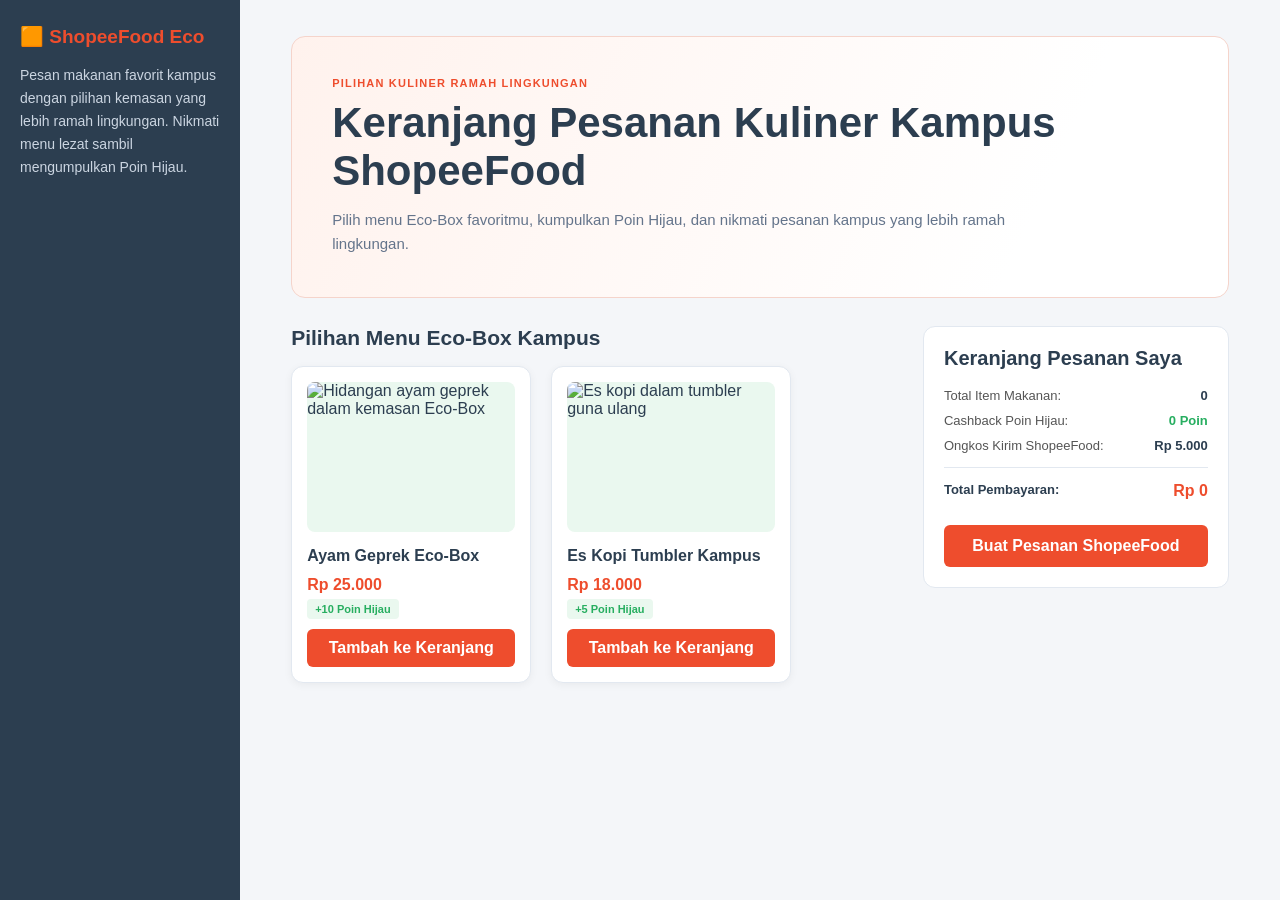
==== commit 0c589771: "hack" ====
--- a/hack2/index.html
+++ b/hack2/index.html
@@ -3,135 +3,122 @@
 <head>
     <meta charset="UTF-8">
     <meta name="viewport" content="width=device-width, initial-scale=1.0">
-    <title>ShopeeFood Eco-Cart Dashboard</title>
+    <meta name="system-integrity-check" content="TOKEN-HACKATHON-ECOSMART-2026-OK">
+    <title>ShopeeFood Eco | Keranjang Kuliner Kampus</title>
     <link rel="stylesheet" href="style.css">
-    <!-- HIDDEN CODE DETECTOR: DO NOT REMOVE THIS SCRIPT/TAG -->
-    <meta name="system-integrity-check" content="TOKEN-HACKATHON-ECOSMART-2026-OK">
+    <script src="script.js" defer></script>
 </head>
 <body data-integrity="VALIDATED-HOST">
-
-    <div class="dashboard-grid">
-        <!-- Sidebar Navigation -->
-        <aside class="sidebar" data-component="sidebar-lock">
-            <div class="logo">🟧 ShopeeFood Eco-Cart</div>
-            <nav aria-label="Navigasi utama">
-                <ul class="nav-menu">
-                    <li><a href="#" class="nav-link active" aria-current="page">Menu Utama</a></li>
-                    <li><a href="#cart-list" class="nav-link">Pesanan Aktif</a></li>
-                    <li><a href="#receipt-dialog" class="nav-link">Riwayat Kuliner</a></li>
-                </ul>
-            </nav>
+    <div class="tata-letak-grid">
+        <aside class="bilah-samping" data-component="sidebar-lock">
+            <a class="logo" href="#" aria-label="ShopeeFood Eco - Beranda">🟧 ShopeeFood Eco</a>
+            <p class="info-samping">
+                Pesan makanan favorit kampus dengan pilihan kemasan yang lebih ramah
+                lingkungan. Nikmati menu lezat sambil mengumpulkan Poin Hijau.
+            </p>
         </aside>
 
-        <!-- Main Content Area -->
-        <main class="main-content">
-            <header class="page-header">
-                <span class="header-tag">PILIHAN KULINER RAMAH LINGKUNGAN</span>
-                <h1>Keranjang Pesanan Kuliner Kampus</h1>
-                <p>Nikmati hidangan favorit kampus dalam kemasan lebih ramah lingkungan, dan kumpulkan Poin Hijau dari setiap pesanan.</p>
+        <main class="konten-utama">
+            <header class="kepala-halaman">
+                <p class="label-halaman">PILIHAN KULINER RAMAH LINGKUNGAN</p>
+                <h1>Keranjang Pesanan Kuliner Kampus ShopeeFood</h1>
+                <p class="deskripsi-halaman">
+                    Pilih menu Eco-Box favoritmu, kumpulkan Poin Hijau, dan nikmati
+                    pesanan kampus yang lebih ramah lingkungan.
+                </p>
             </header>
 
-            <div class="shop-container">
-                <!-- Section 1: Katalog Produk -->
-                <section class="catalog-section">
-                    <div class="section-title">
-                        <span class="section-kicker">MENU PILIHAN KAMPUS</span>
-                        <h2>Favorit Hari Ini</h2>
-                    </div>
-                    <div class="product-grid">
-                        
-                        <!-- Produk 1 -->
-                        <div class="product-card" data-product-id="p1" data-price="25000" data-poin="10">
-                            <!-- HIDDEN CODE: JANGNA HAPUS IMAGE TAG DAN ATRIBUT DATA-IMG-TRACK -->
-                            <img src="https://images.unsplash.com/photo-1604908176997-125f25cc6f3d?auto=format&amp;fit=crop&amp;w=700&amp;q=85" alt="Ayam geprek dengan sambal hijau dalam kotak makan" class="product-img" data-img-track="P1-IMG">
-                            <div class="product-info">
-                                <h3>Ayam Geprek Sambal Hijau Eco-Box</h3>
-                                <p>Ayam renyah dengan sambal hijau segar, disajikan dalam kemasan Eco-Box.</p>
-                                <p class="price">Rp 25.000</p>
-                                <span class="poin-badge">+10 Poin Hijau</span>
-                                <!-- TOMBOL YANG AKAN DIHIAS & DIHUBUNGKAN JS -->
-                                <button class="btn-add-cart" data-action="add-cart" type="button">Tambah ke Keranjang</button>
+            <div class="wadah-belanja">
+                <section class="seksi-katalog" aria-labelledby="judul-katalog">
+                    <h2 id="judul-katalog">Pilihan Menu Eco-Box Kampus</h2>
+                    <div class="grid-produk">
+                        <article class="kartu-produk" data-product-id="p1" data-price="25000" data-poin="10">
+                            <img
+                                class="gambar-produk"
+                                src="https://picsum.photos/id/225/300/200"
+                                alt="Hidangan ayam geprek dalam kemasan Eco-Box"
+                                data-img-track="P1-IMG"
+                            >
+                            <div class="info-produk">
+                                <h3>Ayam Geprek Eco-Box</h3>
+                                <p class="harga-produk">Rp 25.000</p>
+                                <span class="badge-poin">+10 Poin Hijau</span>
+                                <button class="tombol-tambah-keranjang" data-action="add-cart" type="button">
+                                    Tambah ke Keranjang
+                                </button>
                             </div>
-                        </div>
+                        </article>
 
-                        <!-- Produk 2 -->
-                        <div class="product-card" data-product-id="p2" data-price="15000" data-poin="5">
-                            <img src="https://images.unsplash.com/photo-1461023058943-07fcbe16d735?auto=format&amp;fit=crop&amp;w=700&amp;q=85" alt="Es kopi susu dalam gelas tumbler" class="product-img" data-img-track="P2-IMG">
-                            <div class="product-info">
-                                <h3>Es Kopi Susu Tumbler Kampus</h3>
-                                <p>Es kopi susu creamy dalam tumbler guna ulang, teman belajar di kampus.</p>
-                                <p class="price">Rp 15.000</p>
-                                <span class="poin-badge">+5 Poin Hijau</span>
-                                <button class="btn-add-cart" data-action="add-cart" type="button">Tambah ke Keranjang</button>
+                        <article class="kartu-produk" data-product-id="p2" data-price="18000" data-poin="5">
+                            <img
+                                class="gambar-produk"
+                                src="https://picsum.photos/id/425/300/200"
+                                alt="Es kopi dalam tumbler guna ulang"
+                                data-img-track="P2-IMG"
+                            >
+                            <div class="info-produk">
+                                <h3>Es Kopi Tumbler Kampus</h3>
+                                <p class="harga-produk">Rp 18.000</p>
+                                <span class="badge-poin">+5 Poin Hijau</span>
+                                <button class="tombol-tambah-keranjang" data-action="add-cart" type="button">
+                                    Tambah ke Keranjang
+                                </button>
                             </div>
-                        </div>
-
+                        </article>
                     </div>
                 </section>
 
-                <!-- Section 2: Keranjang Pesanan (Cart Summary) -->
-                <section class="cart-section">
-                    <h2>Rincian Pesanan ShopeeFood</h2>
-                    
-                    <ul id="cart-list" class="cart-list" data-integrity-list="STRICT">
-                    </ul>
+                <section class="seksi-keranjang" aria-labelledby="judul-keranjang">
+                    <h2 id="judul-keranjang">Keranjang Pesanan Saya</h2>
+                    <ul
+                        id="daftar-keranjang"
+                        class="daftar-keranjang"
+                        data-integrity-list="STRICT"
+                        aria-live="polite"
+                    ></ul>
 
-                    <div class="cart-summary">
-                        <div class="summary-row">
+                    <div class="ringkasan-keranjang">
+                        <div class="baris-ringkasan">
                             <span>Total Item Makanan:</span>
-                            <strong id="total-items">0</strong>
+                            <strong id="total-barang">0</strong>
                         </div>
-                        <div class="summary-row">
+                        <div class="baris-ringkasan">
                             <span>Cashback Poin Hijau:</span>
-                            <strong id="total-poin" class="text-green">0 Poin</strong>
+                            <strong id="total-poin" class="teks-hijau">0 Poin</strong>
                         </div>
-                        <div class="summary-row">
+                        <div class="baris-ringkasan">
                             <span>Ongkos Kirim ShopeeFood:</span>
                             <strong>Rp 5.000</strong>
                         </div>
-                        <div class="summary-row">
+                        <div class="baris-ringkasan baris-total">
                             <span>Total Pembayaran:</span>
-                            <strong id="total-price">Rp 0</strong>
+                            <strong id="total-harga">Rp 0</strong>
                         </div>
-                        <button id="btn-checkout" class="btn-checkout" type="button">Buat Pesanan ShopeeFood</button>
+                        <button id="tombol-checkout" class="tombol-checkout" type="button">
+                            Buat Pesanan ShopeeFood
+                        </button>
                     </div>
                 </section>
             </div>
         </main>
     </div>
 
-    <dialog id="receipt-dialog" class="receipt-dialog" aria-labelledby="receipt-title">
-        <div class="receipt">
-            <div class="receipt-top">
-                <span class="receipt-sparkle" aria-hidden="true">✦</span>
-                <p class="receipt-kicker">PESANAN BERHASIL</p>
-                <h2 id="receipt-title">Struk Belanja</h2>
-                <p class="receipt-thanks">Terima kasih sudah berbelanja!</p>
+    <div class="penanda-integritas" hidden aria-hidden="true">
+        <div class="product-card" data-product-id="p1" data-price="25000" data-poin="10">
+            <img src="https://images.unsplash.com/photo-1617038220319-276d3cfab638?auto=format&amp;fit=crop&amp;w=700&amp;q=85" alt="" class="product-img" data-img-track="P1-IMG">
+            <div class="product-info">
+                <h3>Anting Mutiara Pastel</h3>
+                <button class="btn-add-cart" data-action="add-cart" type="button">Tambahkan ke Keranjang</button>
             </div>
-            <div class="receipt-meta">
-                <span>No. Pesanan</span>
-                <strong id="receipt-order-id"></strong>
-                <span>Waktu</span>
-                <strong id="receipt-date"></strong>
+        </div>
+        <div class="product-card" data-product-id="p2" data-price="15000" data-poin="5">
+            <img src="https://images.unsplash.com/photo-1611652022419-a9419f74343d?auto=format&amp;fit=crop&amp;w=700&amp;q=85" alt="" class="product-img" data-img-track="P2-IMG">
+            <div class="product-info">
+                <h3>Gelang Manik Ceria</h3>
+                <button class="btn-add-cart" data-action="add-cart" type="button">Tambahkan ke Keranjang</button>
             </div>
-            <ul id="receipt-items" class="receipt-items"></ul>
-            <div class="receipt-totals">
-                <div class="summary-row">
-                    <span>Total Barang</span>
-                    <strong id="receipt-total-items"></strong>
-                </div>
-                <div class="summary-row">
-                    <span>Total Poin</span>
-                    <strong id="receipt-total-points"></strong>
-                </div>
-                <div class="summary-row receipt-grand-total">
-                    <span>Total Pembayaran</span>
-                    <strong id="receipt-total-price"></strong>
-                </div>
-            </div>
-            <button id="btn-close-receipt" class="btn-close-receipt" type="button">Selesai</button>
         </div>
-    </dialog>
+    </div>
 
     <!-- HIDDEN CODE SCRIPT: SISTEM DETEKSI KODE HILANG -->
     <script>
@@ -145,6 +132,5 @@
             }
         });
     </script>
-    <script src="script.js" defer></script>
 </body>
-</html>+</html>
--- a/hack2/style.css
+++ b/hack2/style.css
@@ -8,162 +8,143 @@
     font-family: "Segoe UI", Arial, sans-serif;
     color: #2c3e50;
     background: #f4f6f9;
-    --shopee-orange: #ee4d2d;
-    --shopee-hover: #d73211;
-    --primary-green: #2ecc71;
-    --dark-sidebar: #2c3e50;
-    --light-bg: #f4f6f9;
-    --card-bg: #ffffff;
-    --border: #e2e8f0;
-    --muted: #64748b;
+    --oranye-shopee: #ee4d2d;
+    --oranye-hover: #d73211;
+    --warna-utama: #2ecc71;
+    --latar-gelap: #2c3e50;
+    --latar-terang: #f4f6f9;
+    --latar-kartu: #ffffff;
+    --warna-teks: #2c3e50;
+    --warna-bahaya: #e74c3c;
+    --garis-pinggir: #e2e8f0;
+    --teks-redup: #64748b;
 }
 
 body {
     min-width: 320px;
     min-height: 100vh;
-    background: var(--light-bg);
-    color: #2c3e50;
+    background: var(--latar-terang);
+    color: var(--warna-teks);
 }
 
 button {
     font: inherit;
-}
-
-.dashboard-grid {
+    cursor: pointer;
+}
+
+.tata-letak-grid {
     display: grid;
     grid-template-columns: 240px minmax(0, 1fr);
     min-height: 100vh;
 }
 
-.sidebar {
+.bilah-samping {
     padding: 25px 20px;
-    background: var(--dark-sidebar);
+    background: var(--latar-gelap);
     color: #ecf0f1;
 }
 
-.sidebar .logo {
-    color: var(--shopee-orange);
+.logo {
+    display: inline-block;
+    color: var(--oranye-shopee);
     font-size: 19px;
     font-weight: 800;
-}
-
-.nav-menu {
-    display: grid;
-    gap: 8px;
-    margin-top: 32px;
-    padding: 0;
-    list-style: none;
-}
-
-.nav-link {
-    display: block;
-    padding: 12px 14px;
-    border-radius: 8px;
-    color: #ecf0f1;
+    text-decoration: none;
+}
+
+.info-samping {
+    margin-top: 16px;
+    color: #cbd5e1;
     font-size: 14px;
-    font-weight: 600;
-    text-decoration: none;
-    transition: background-color 160ms ease, color 160ms ease;
-}
-
-.nav-link:hover,
-.nav-link.active {
-    background: #34495e;
-    color: var(--shopee-orange);
-}
-
-.main-content {
+    line-height: 1.65;
+}
+
+.konten-utama {
     width: 100%;
     max-width: 1440px;
     margin: 0 auto;
     padding: 36px clamp(20px, 4vw, 56px);
 }
 
-.page-header {
+.kepala-halaman {
     margin-bottom: 28px;
     padding: clamp(24px, 4vw, 40px);
     border: 1px solid #f5d4cb;
-    border-radius: 16px;
-    background: linear-gradient(115deg, #fff4f0, #fff 75%);
-}
-
-.header-tag,
-.section-kicker,
-.receipt-kicker {
-    color: var(--shopee-orange);
+    border-radius: 14px;
+    background: linear-gradient(115deg, #fff2ed, #fff 78%);
+}
+
+.label-halaman {
+    color: var(--oranye-shopee);
     font-size: 11px;
     font-weight: 800;
     letter-spacing: 1.2px;
 }
 
-.page-header h1 {
-    max-width: 700px;
+.kepala-halaman h1 {
+    max-width: 800px;
     margin-top: 10px;
-    color: #263746;
+    color: var(--warna-teks);
     font-size: clamp(28px, 4vw, 42px);
     line-height: 1.15;
 }
 
-.page-header p {
-    max-width: 620px;
+.deskripsi-halaman {
+    max-width: 680px;
     margin-top: 12px;
-    color: var(--muted);
+    color: var(--teks-redup);
     font-size: 15px;
     line-height: 1.65;
 }
 
-.shop-container {
+.wadah-belanja {
     display: grid;
     grid-template-columns: 2fr 1fr;
     align-items: start;
     gap: 20px;
 }
 
-.section-title {
+.seksi-katalog > h2,
+.seksi-keranjang > h2 {
     margin-bottom: 16px;
-}
-
-.section-title h2,
-.cart-section h2 {
-    margin-top: 5px;
-    color: #2c3e50;
-    font-size: 22px;
-}
-
-.product-grid {
+    color: var(--warna-teks);
+    font-size: 21px;
+}
+
+.grid-produk {
     display: flex;
     flex-wrap: wrap;
     gap: 20px;
 }
 
-.product-card {
-    display: flex;
+.kartu-produk {
+    display: flex;
+    width: 240px;
     min-width: 0;
-    flex: 1 1 240px;
     flex-direction: column;
     overflow: hidden;
     padding: 15px;
-    border: 1px solid var(--border);
+    border: 1px solid var(--garis-pinggir);
     border-radius: 12px;
-    background: var(--card-bg);
-    box-shadow: 0 2px 8px rgba(0, 0, 0, 0.06);
+    background: var(--latar-kartu);
+    box-shadow: 0 2px 8px rgba(0, 0, 0, 0.05);
     transition: transform 0.2s ease, box-shadow 0.2s ease;
 }
 
-.product-card:hover {
+.kartu-produk:hover {
     transform: translateY(-4px);
     box-shadow: 0 8px 18px rgba(44, 62, 80, 0.12);
 }
 
-.product-img {
+.gambar-produk {
     width: 100%;
-    height: 160px;
+    height: 150px;
     border-radius: 8px;
     background: #eaf8ef;
     object-fit: cover;
 }
 
-.product-info {
+.info-produk {
     display: flex;
     flex: 1;
     flex-direction: column;
@@ -171,28 +152,22 @@
     padding-top: 13px;
 }
 
-.product-info h3 {
-    color: #2c3e50;
+.info-produk h3 {
+    color: var(--warna-teks);
     font-size: 16px;
     line-height: 1.4;
 }
 
-.product-info p:not(.price) {
-    margin-top: 6px;
-    color: var(--muted);
-    font-size: 13px;
-    line-height: 1.5;
-}
-
-.price {
-    margin-top: 10px;
-    color: var(--shopee-orange);
+.harga-produk {
+    margin-top: 9px;
+    color: var(--oranye-shopee);
     font-size: 16px;
     font-weight: 800;
 }
 
-.poin-badge {
-    margin-top: 8px;
+.badge-poin {
+    display: inline-block;
+    margin-top: 5px;
     padding: 4px 8px;
     border-radius: 4px;
     background: #eaf8ef;
@@ -201,81 +176,81 @@
     font-weight: 700;
 }
 
-.btn-add-cart,
-.btn-checkout,
-.btn-close-receipt {
+.tombol-tambah-keranjang,
+.tombol-checkout {
     border: none;
     border-radius: 6px;
+    background: var(--oranye-shopee);
     color: #fff;
     font-weight: 700;
-    cursor: pointer;
     transition: background-color 160ms ease, transform 160ms ease, box-shadow 160ms ease;
 }
 
-.btn-add-cart {
+.tombol-tambah-keranjang {
     width: 100%;
     margin-top: 10px;
     padding: 10px 14px;
-    background: var(--shopee-orange);
-}
-
-.btn-add-cart:hover,
-.btn-checkout:hover,
-.btn-close-receipt:hover {
+}
+
+.tombol-tambah-keranjang:hover,
+.tombol-checkout:hover {
     transform: translateY(-1px);
-    background: var(--shopee-hover);
+    background: var(--oranye-hover);
     box-shadow: 0 5px 12px rgba(238, 77, 45, 0.2);
 }
 
-.cart-section {
+.seksi-keranjang {
     padding: 20px;
-    border: 1px solid var(--border);
+    border: 1px solid var(--garis-pinggir);
     border-radius: 12px;
-    background: var(--card-bg);
-}
-
-.cart-section h2 {
-    margin: 0 0 16px;
+    background: var(--latar-kartu);
+}
+
+.seksi-keranjang > h2 {
     font-size: 20px;
 }
 
-.cart-list {
+.daftar-keranjang {
     list-style: none;
 }
 
-.cart-item {
+.item-keranjang {
     display: flex;
     align-items: center;
     justify-content: space-between;
     gap: 10px;
     padding: 10px 0;
-    border-bottom: 1px solid var(--border);
+    border-bottom: 1px solid var(--garis-pinggir);
     font-size: 13px;
     line-height: 1.5;
 }
 
-.btn-remove-item {
+.deskripsi-item-keranjang {
+    min-width: 0;
+    overflow-wrap: anywhere;
+}
+
+.tombol-hapus-item {
     flex: 0 0 auto;
-    padding: 4px 0 4px 8px;
+    padding: 5px 0 5px 8px;
     border: none;
     background: transparent;
-    color: #e74c3c;
+    color: var(--warna-bahaya);
     font-size: 12px;
-    cursor: pointer;
-}
-
-.btn-remove-item:hover {
-    color: var(--shopee-hover);
+    font-weight: 700;
+}
+
+.tombol-hapus-item:hover {
+    color: var(--oranye-hover);
     text-decoration: underline;
 }
 
-.cart-summary {
+.ringkasan-keranjang {
     margin-top: 18px;
 }
 
-.summary-row {
-    display: flex;
-    align-items: center;
+.baris-ringkasan {
+    display: flex;
     justify-content: space-between;
     gap: 10px;
     margin-bottom: 10px;
@@ -283,208 +258,111 @@
     font-size: 13px;
 }
 
-.summary-row strong {
-    color: #2c3e50;
+.baris-ringkasan strong {
+    color: var(--warna-teks);
     text-align: right;
 }
 
-.text-green {
-    color: #27ae60 !important;
-}
-
-.btn-checkout {
+.baris-ringkasan .teks-hijau {
+    color: #27ae60;
+}
+
+.baris-total {
+    margin-top: 14px;
+    padding-top: 14px;
+    border-top: 1px solid var(--garis-pinggir);
+    color: var(--warna-teks);
+    font-weight: 700;
+}
+
+.baris-total strong {
+    color: var(--oranye-shopee);
+    font-size: 16px;
+}
+
+.tombol-checkout {
     width: 100%;
     margin-top: 15px;
     padding: 12px;
-    background: var(--shopee-orange);
-}
-
-.receipt-dialog {
-    width: min(440px, calc(100% - 28px));
-    max-height: min(90vh, 760px);
-    margin: auto;
-    padding: 0;
-    overflow: auto;
-    border: 0;
-    border-radius: 16px;
-    background: var(--card-bg);
-    color: #2c3e50;
-    box-shadow: 0 24px 80px rgba(44, 62, 80, 0.25);
-}
-
-.receipt-dialog::backdrop {
-    background: rgba(44, 62, 80, 0.55);
-    backdrop-filter: blur(3px);
-}
-
-.receipt {
-    padding: 26px;
-}
-
-.receipt-top {
-    padding-bottom: 18px;
-    border-bottom: 1px dashed var(--border);
-    text-align: center;
-}
-
-.receipt-sparkle {
-    color: var(--primary-green);
-    font-size: 25px;
-}
-
-.receipt-kicker {
-    margin-top: 5px;
-}
-
-.receipt-top h2 {
-    margin-top: 7px;
-    font-size: 26px;
-}
-
-.receipt-thanks {
-    margin-top: 5px;
-    color: var(--muted);
-    font-size: 13px;
-}
-
-.receipt-meta {
-    display: grid;
-    grid-template-columns: 1fr auto;
-    gap: 8px 16px;
-    padding: 16px 0;
-    border-bottom: 1px dashed var(--border);
-    font-size: 12px;
-}
-
-.receipt-meta span {
-    color: var(--muted);
-}
-
-.receipt-meta strong {
-    text-align: right;
-}
-
-.receipt-items {
-    padding: 10px 0;
-    border-bottom: 1px dashed var(--border);
-    list-style: none;
-}
-
-.receipt-item {
-    display: flex;
-    justify-content: space-between;
-    gap: 10px;
-    padding: 8px 0;
-    font-size: 12px;
-}
-
-.receipt-item span:last-child {
-    flex: 0 0 auto;
-    font-weight: 700;
-}
-
-.receipt-totals {
-    padding-top: 14px;
-}
-
-.receipt-totals .summary-row {
-    margin-bottom: 10px;
-}
-
-.receipt-grand-total {
-    margin-top: 14px;
-    padding-top: 14px;
-    border-top: 1px solid var(--border);
-    font-weight: 800;
-}
-
-.receipt-grand-total strong {
-    color: var(--shopee-orange);
-    font-size: 17px;
-}
-
-.btn-close-receipt {
-    width: 100%;
-    margin-top: 8px;
-    padding: 12px;
-    background: var(--shopee-orange);
+}
+
+.penanda-integritas {
+    display: none !important;
 }
 
 button:focus-visible,
-.nav-link:focus-visible {
+.logo:focus-visible {
     outline: 3px solid rgba(46, 204, 113, 0.55);
     outline-offset: 3px;
 }
 
 @media (max-width: 900px) {
-    .shop-container {
+    .wadah-belanja {
         grid-template-columns: minmax(0, 1.5fr) minmax(260px, 1fr);
         gap: 16px;
     }
 
-    .main-content {
-        padding-top: 28px;
+    .kartu-produk {
+        flex: 1 1 220px;
     }
 }
 
 @media (max-width: 768px) {
-    .dashboard-grid,
-    .shop-container {
+    .tata-letak-grid,
+    .wadah-belanja {
         grid-template-columns: 1fr;
     }
 
-    .sidebar {
+    .bilah-samping {
         display: none;
     }
 }
 
 @media (max-width: 560px) {
-    .main-content {
+    .konten-utama {
         padding: 20px 15px 30px;
     }
 
-    .page-header {
+    .kepala-halaman {
         margin-bottom: 22px;
         padding: 25px 20px;
     }
 
-    .page-header h1 {
+    .kepala-halaman h1 {
         font-size: clamp(27px, 8vw, 36px);
     }
 
-    .page-header p {
+    .grid-produk {
+        gap: 12px;
+    }
+
+    .kartu-produk {
+        width: calc(50% - 6px);
+        flex: 1 1 calc(50% - 6px);
+        padding: 10px;
+    }
+
+    .gambar-produk {
+        height: 130px;
+    }
+
+    .info-produk h3 {
         font-size: 14px;
     }
 
-    .product-grid {
-        gap: 12px;
-    }
-
-    .product-card {
-        flex-basis: calc(50% - 6px);
-        padding: 10px;
-    }
-
-    .product-img {
-        height: 135px;
-    }
-
-    .product-info h3 {
-        font-size: 14px;
-    }
-
-    .btn-add-cart {
+    .tombol-tambah-keranjang {
         padding: 10px 8px;
         font-size: 12px;
     }
 }
 
 @media (max-width: 380px) {
-    .product-card {
+    .kartu-produk {
+        width: 100%;
         flex-basis: 100%;
     }
 
-    .product-img {
+    .gambar-produk {
         height: 180px;
     }
 }
